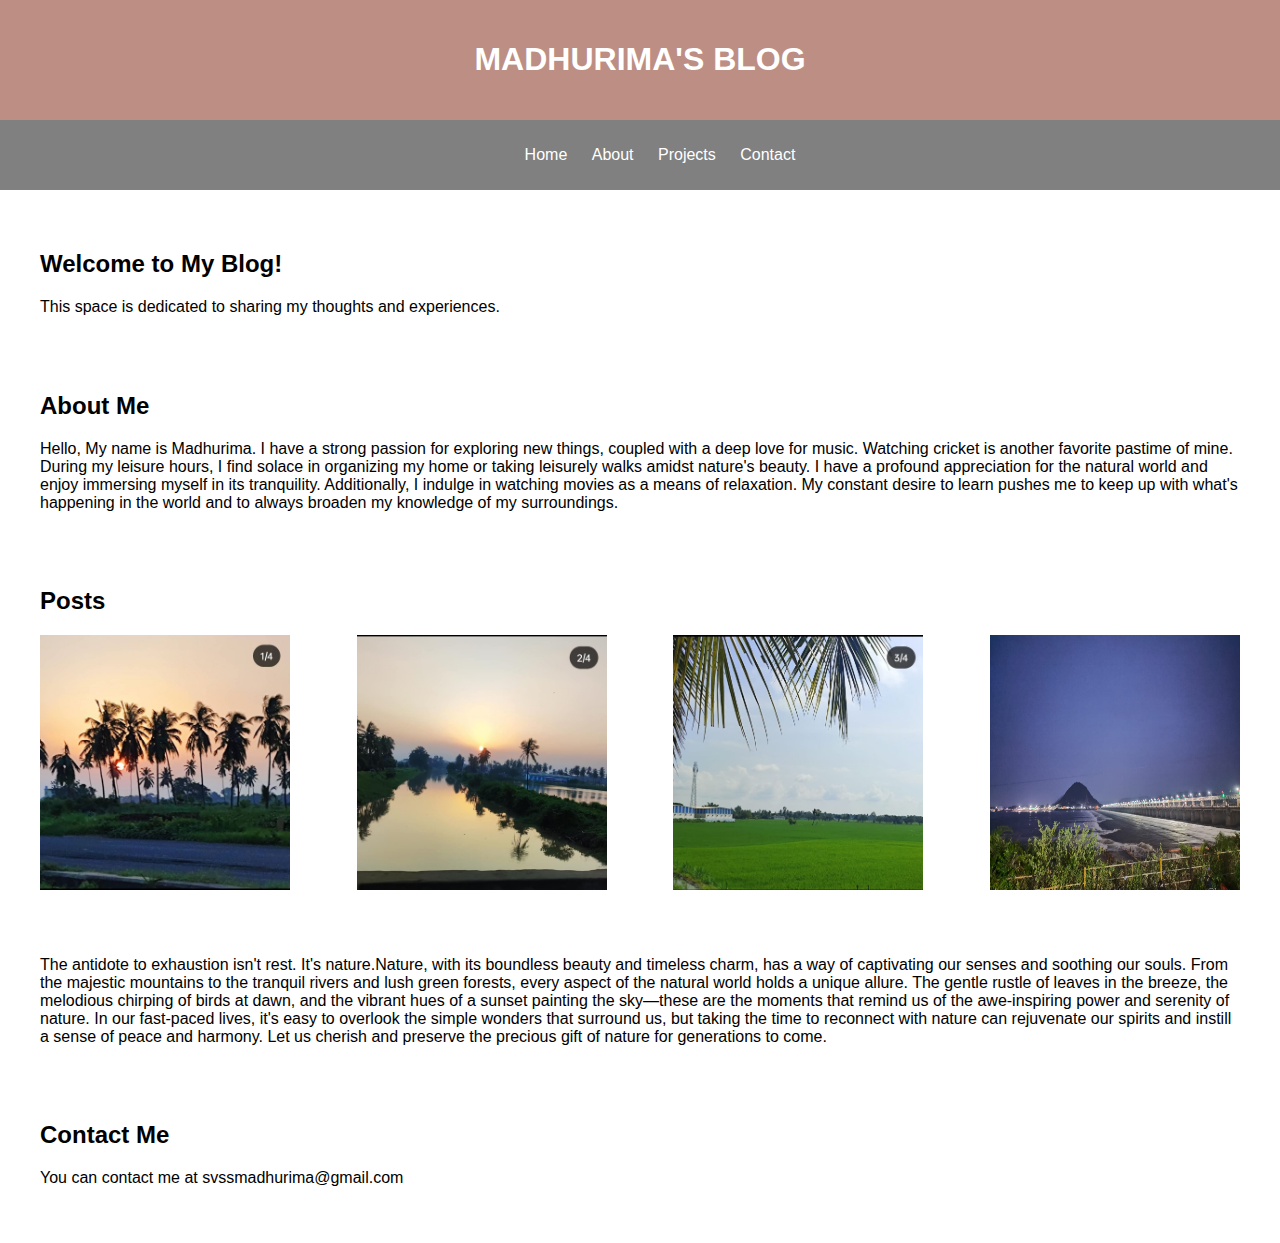
==== index.html @ e5ab7476 "Create index.html" ====
<!DOCTYPE html>
<html lang="en">
<head>
    <meta charset="UTF-8">
    <meta name="viewport" content="width=device-width, initial-scale=1.0">
    <title>My Personal Blog</title>
    <link rel="stylesheet" href="styles.css">
</head>
<body>
    <header>
        <h1> MADHURIMA'S BLOG</h1>
    </header>
    <nav>
       <ul>
        <a href="#">Home</a>
        <a href="about.html">About</a>
        <a href="project.html">Projects</a>
        <a href="#contact">Contact</a>
       </ul>
    </nav>
    <section>
    <section id="#">
        <h2>Welcome to My Blog!</h2>
        <p>This space is dedicated to sharing my thoughts and experiences.</p>
    </section>
    <section id="about">
        <h2>About Me</h2>
        <p>Hello, My name is Madhurima. I have a strong passion for exploring new things, coupled with a deep love for music. Watching cricket is another favorite pastime of mine. During my leisure hours, I find solace in organizing my home or taking leisurely walks amidst nature's beauty. I have a profound appreciation for the natural world and enjoy immersing myself in its tranquility. Additionally, I indulge in watching movies as a means of relaxation. My constant desire to learn pushes me to keep up with what's happening in the world and to always broaden my knowledge of my surroundings.</p>
    </section>
<section id="image-section">
        <h2>Posts</h2>
        <div class="image-container">
    <img src="img2.jpeg" alt="image 1">
    <img src="img3.jpeg" alt="image 2">
    <img src="img1.jpeg" alt="image 3">
    <img src="img4.jpeg" alt="image 4">
</div>

<div>
<p>The antidote to exhaustion isn't rest. It's nature.Nature, with its boundless beauty and timeless charm, has a way of captivating our senses and soothing our souls. From the majestic mountains to the tranquil rivers and lush green forests, every aspect of the natural world holds a unique allure. The gentle rustle of leaves in the breeze, the melodious chirping of birds at dawn, and the vibrant hues of a sunset painting the sky—these are the moments that remind us of the awe-inspiring power and serenity of nature. In our fast-paced lives, it's easy to overlook the simple wonders that surround us, but taking the time to reconnect with nature can rejuvenate our spirits and instill a sense of peace and harmony. Let us cherish and preserve the precious gift of nature for generations to come.</p>
</div>
    </section>
<section id="contact">
<h2>Contact Me</h2>
<p> You can contact me at svssmadhurima@gmail.com</p>
</section>
</body>
</html>
---- styles.css ----
body {
            font-family: Arial, sans-serif;
            margin: 0;
            padding: 0;
        }
        header {
            background-color:#BD8E83 ;
            color: #fff;
            padding: 20px;
            text-align: center;
        }
        nav {
            background-color:grey ;
            color: #fff;
            padding: 10px;
            text-align: center;
        }
        nav a {
            text-decoration: none;
            color: #fff;
            margin: 0 10px;
        }
        nav a:hover {
            text-decoration: underline;
        }
        section {
            padding: 20px;
        }
       .image-container {
    display: flex;
    flex-wrap: wrap;
    justify-content: space-between; /* Distribute images evenly */
}

.image-container img {
    width: 250px; /* Each image takes up 50% of the container width with some spacing */
    margin-bottom: 50px; /* Adjust spacing between images */
}
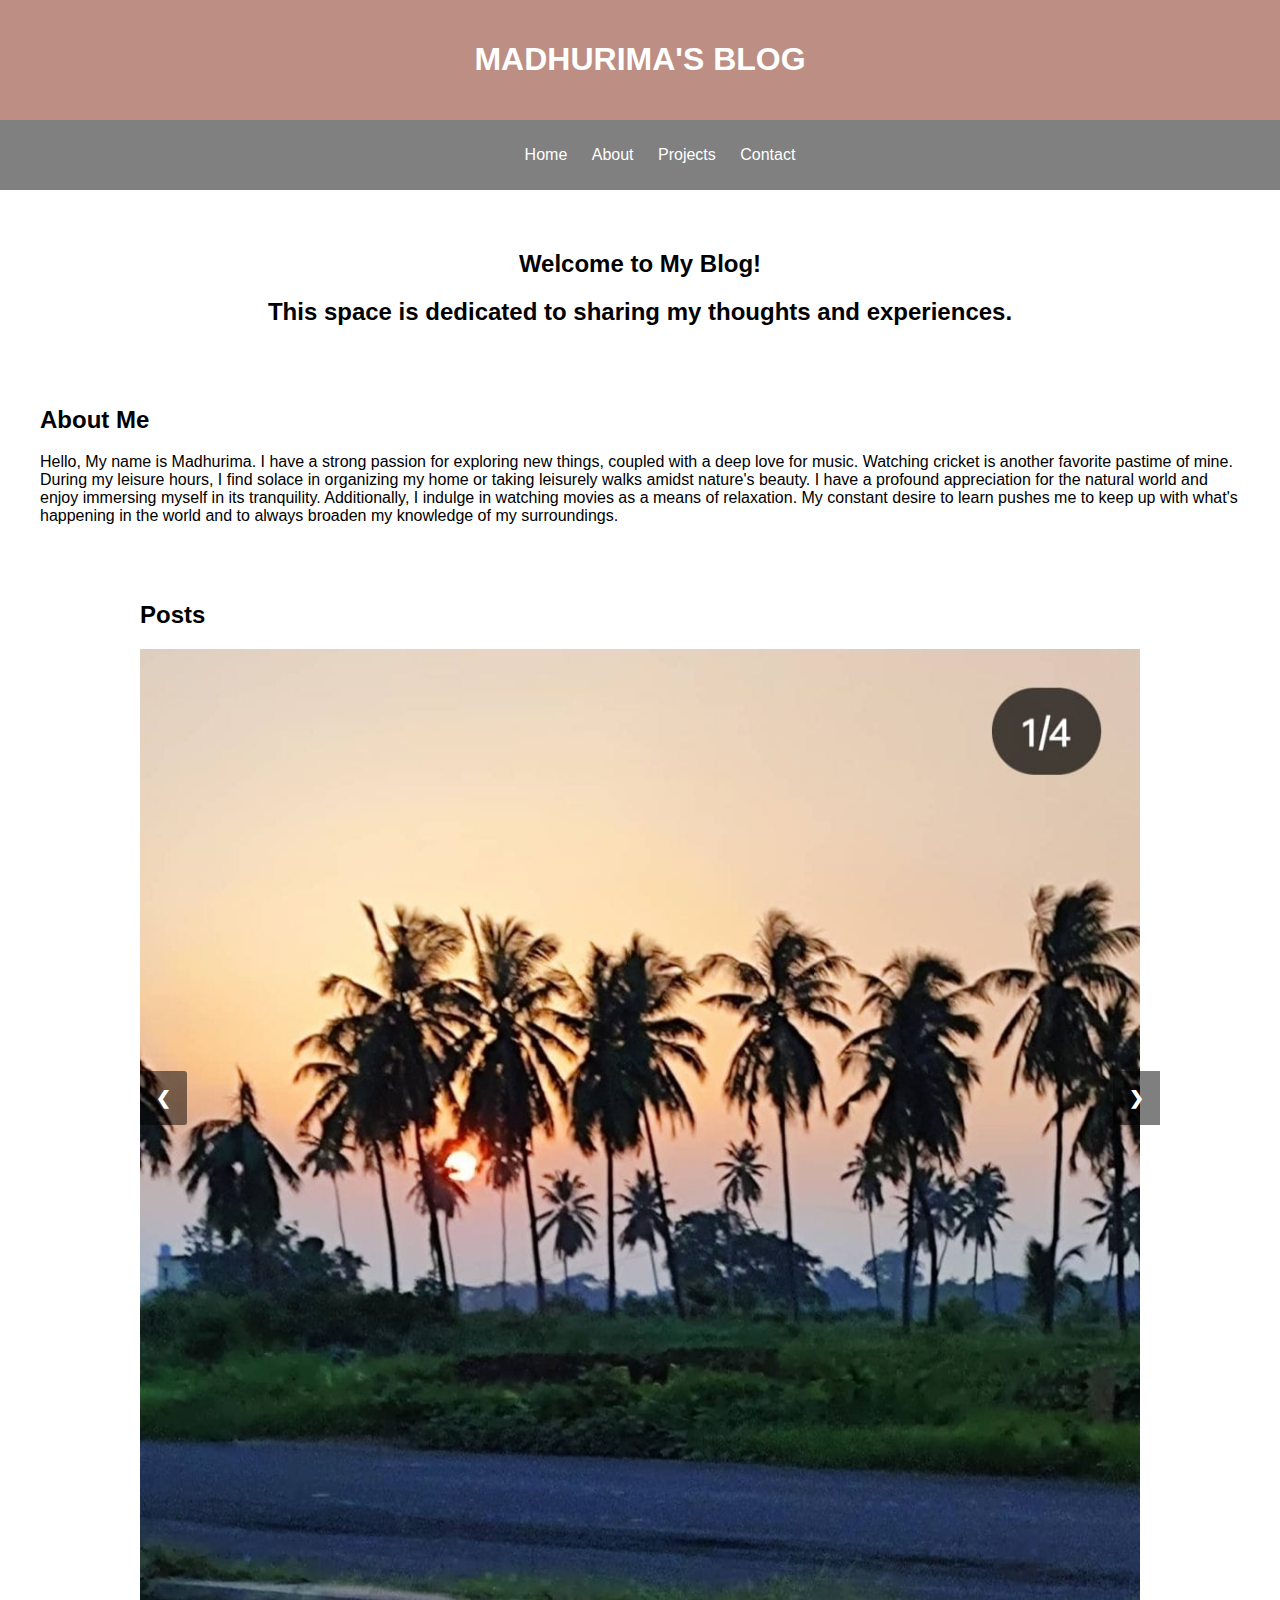
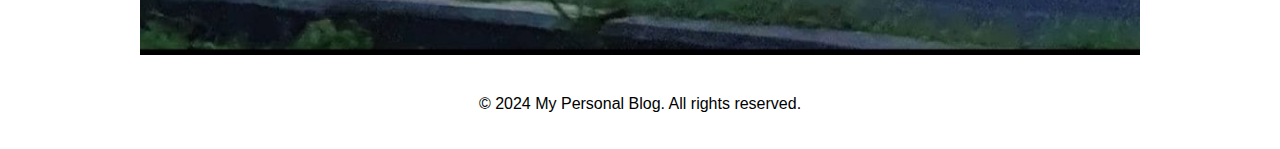
==== commit 5ed96ef0: "Update index.html" ====
--- a/index.html
+++ b/index.html
@@ -5,44 +5,126 @@
     <meta name="viewport" content="width=device-width, initial-scale=1.0">
     <title>My Personal Blog</title>
     <link rel="stylesheet" href="styles.css">
+    <style>
+        .slideshow-container {
+            max-width: 1000px;
+            position: relative;
+            margin: auto;
+        }
+
+        .image-slide {
+            display: none;
+            width: 100%;
+        }
+
+        .image-slide img {
+            width: 100%;
+        }
+
+        .prev, .next {
+            cursor: pointer;
+            position: absolute;
+            top: 50%;
+            transform: translateY(-50%);
+            width: auto;
+            padding: 16px;
+            margin-top: -22px;
+            color: white;
+            font-weight: bold;
+            font-size: 18px;
+            transition: 0.6s ease;
+            border-radius: 0 3px 3px 0;
+            background-color: rgba(0, 0, 0, 0.5);
+        }
+
+        .next {
+            right: 0;
+            border-radius: 3px 0 0 3px;
+        }
+
+        .prev:hover, .next:hover {
+            background-color: rgba(0, 0, 0, 0.8);
+        }
+
+        .text {
+            color: #f2f2f2;
+            font-size: 15px;
+            padding: 8px 12px;
+            position: absolute;
+            bottom: 8px;
+            width: 100%;
+            text-align: center;
+        }
+    </style>
 </head>
 <body>
     <header>
         <h1> MADHURIMA'S BLOG</h1>
     </header>
     <nav>
-       <ul>
-        <a href="#">Home</a>
-        <a href="about.html">About</a>
-        <a href="project.html">Projects</a>
-        <a href="#contact">Contact</a>
-       </ul>
+        <ul>
+            <a href="#">Home</a>
+            <a href="about.html">About</a>
+            <a href="project.html">Projects</a>
+            <a href="contact.html">Contact</a>
+        </ul>
     </nav>
     <section>
-    <section id="#">
-        <h2>Welcome to My Blog!</h2>
-        <p>This space is dedicated to sharing my thoughts and experiences.</p>
-    </section>
-    <section id="about">
-        <h2>About Me</h2>
-        <p>Hello, My name is Madhurima. I have a strong passion for exploring new things, coupled with a deep love for music. Watching cricket is another favorite pastime of mine. During my leisure hours, I find solace in organizing my home or taking leisurely walks amidst nature's beauty. I have a profound appreciation for the natural world and enjoy immersing myself in its tranquility. Additionally, I indulge in watching movies as a means of relaxation. My constant desire to learn pushes me to keep up with what's happening in the world and to always broaden my knowledge of my surroundings.</p>
-    </section>
-<section id="image-section">
-        <h2>Posts</h2>
-        <div class="image-container">
-    <img src="img2.jpeg" alt="image 1">
-    <img src="img3.jpeg" alt="image 2">
-    <img src="img1.jpeg" alt="image 3">
-    <img src="img4.jpeg" alt="image 4">
-</div>
+        <section id="background">
+            <h2><center>Welcome to My Blog!</center></h2>
+            <h2><center>This space is dedicated to sharing my thoughts and experiences.</center></h2>
+        </section>
+        <section id="about">
+            <h2>About Me</h2>
+            <p>Hello, My name is Madhurima. I have a strong passion for exploring new things, coupled with a deep love for music. Watching cricket is another favorite pastime of mine. During my leisure hours, I find solace in organizing my home or taking leisurely walks amidst nature's beauty. I have a profound appreciation for the natural world and enjoy immersing myself in its tranquility. Additionally, I indulge in watching movies as a means of relaxation. My constant desire to learn pushes me to keep up with what's happening in the world and to always broaden my knowledge of my surroundings.</p>
+        </section>
+        <section id="image-section" class="slideshow-container">
+            <h2>Posts</h2>
+            <div class="image-slide fade">
+                <img src="img2.jpeg" alt="image 1">
+            </div>
+            <div class="image-slide fade">
+                <img src="img3.jpeg" alt="image 2">
+            </div>
+            <div class="image-slide fade">
+                <img src="img1.jpeg" alt="image 3">
+            </div>
+            <div class="image-slide fade">
+                <img src="img4.jpeg" alt="image 4">
+            </div>
+            <a class="prev" onclick="plusSlides(-1)">&#10094;</a>
+            <a class="next" onclick="plusSlides(1)">&#10095;</a>
+        </section>
+        
+    
+    <script>
+        var slideIndex = 0;
+        showSlides();
 
+        function showSlides() {
+            var i;
+            var slides = document.getElementsByClassName("image-slide");
+            for (i = 0; i < slides.length; i++) {
+                slides[i].style.display = "none";
+            }
+            slideIndex++;
+            if (slideIndex > slides.length) { slideIndex = 1 }
+            slides[slideIndex - 1].style.display = "block";
+            setTimeout(showSlides, 2000); // Change image every 2 seconds
+        }
+
+        function plusSlides(n) {
+            showSlides(slideIndex += n);
+        }
+    
+
+    </script>
 <div>
-<p>The antidote to exhaustion isn't rest. It's nature.Nature, with its boundless beauty and timeless charm, has a way of captivating our senses and soothing our souls. From the majestic mountains to the tranquil rivers and lush green forests, every aspect of the natural world holds a unique allure. The gentle rustle of leaves in the breeze, the melodious chirping of birds at dawn, and the vibrant hues of a sunset painting the sky—these are the moments that remind us of the awe-inspiring power and serenity of nature. In our fast-paced lives, it's easy to overlook the simple wonders that surround us, but taking the time to reconnect with nature can rejuvenate our spirits and instill a sense of peace and harmony. Let us cherish and preserve the precious gift of nature for generations to come.</p>
-</div>
-    </section>
-<section id="contact">
-<h2>Contact Me</h2>
-<p> You can contact me at svssmadhurima@gmail.com</p>
-</section>
+    <footer class="footer">
+        <p><center>&copy; 2024 My Personal Blog. All rights reserved.</center></p>
+    
+    </footer> 
+    </div>
 </body>
+
 </html>
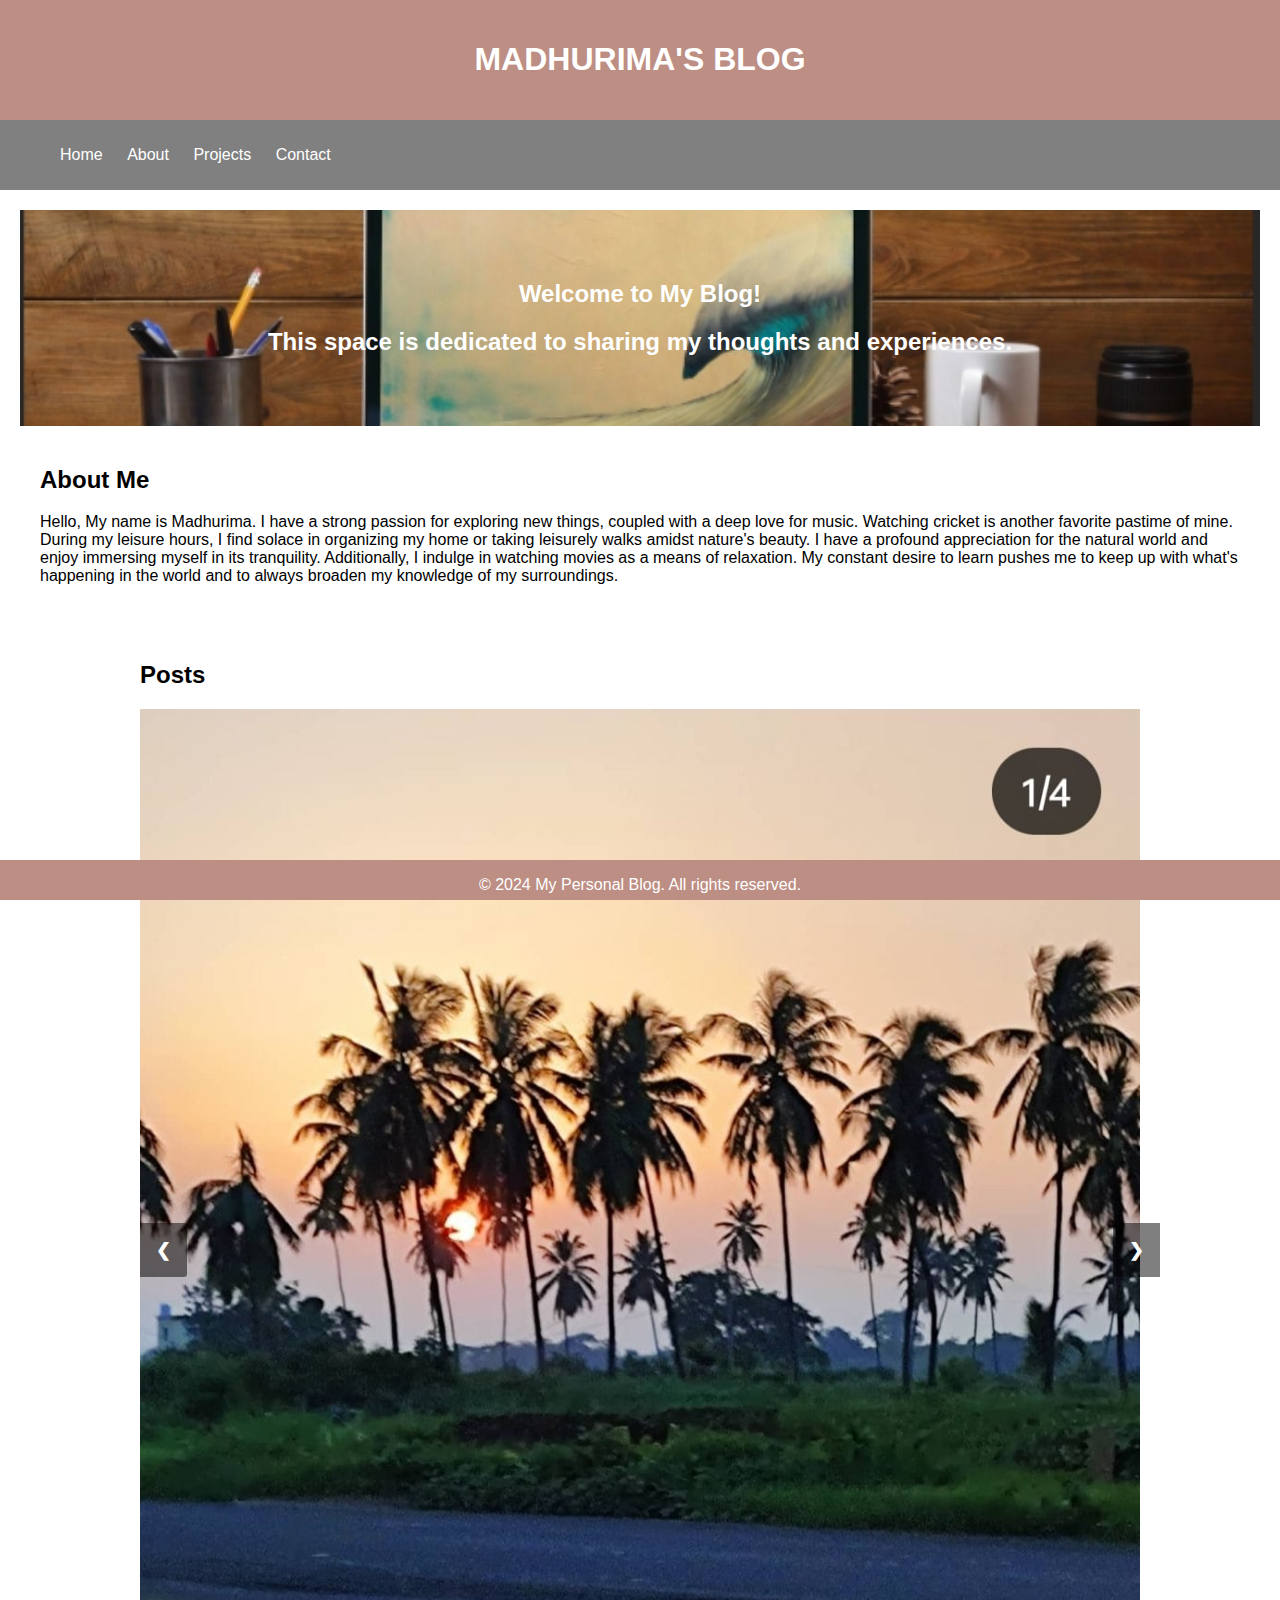
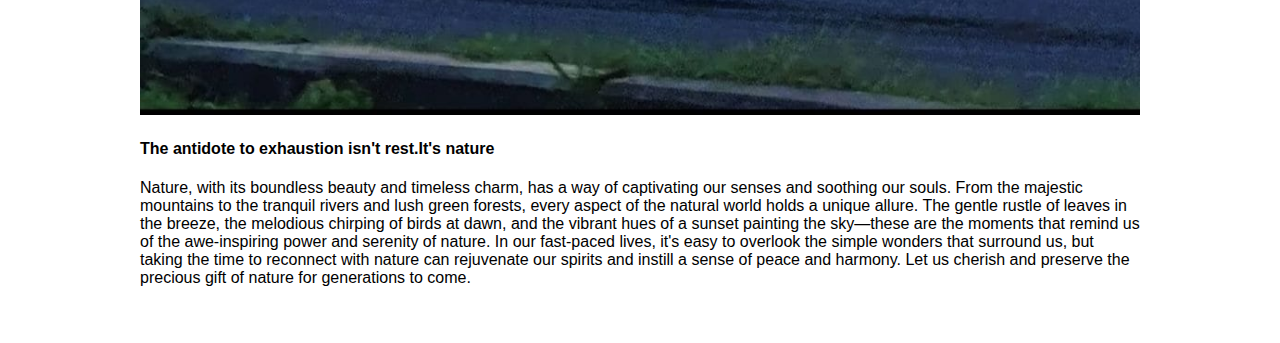
==== commit d910f0c1: "Update index.html" ====
--- a/index.html
+++ b/index.html
@@ -94,6 +94,9 @@
             </div>
             <a class="prev" onclick="plusSlides(-1)">&#10094;</a>
             <a class="next" onclick="plusSlides(1)">&#10095;</a>
+            <h4>The antidote to exhaustion isn't rest.It's nature</h4>
+        <p>Nature, with its boundless beauty and timeless charm, has a way of captivating our senses and soothing our souls. From the majestic mountains to the tranquil rivers and lush green forests, every aspect of the natural world holds a unique allure. The gentle rustle of leaves in the breeze, the melodious chirping of birds at dawn, and the vibrant hues of a sunset painting the sky—these are the moments that remind us of the awe-inspiring power and serenity of nature. In our fast-paced lives, it's easy to overlook the simple wonders that surround us, but taking the time to reconnect with nature can rejuvenate our spirits and instill a sense of peace and harmony. Let us cherish and preserve the precious gift of nature for generations to come.</p>
+    
         </section>
         
     
--- a/styles.css
+++ b/styles.css
@@ -2,6 +2,7 @@
             font-family: Arial, sans-serif;
             margin: 0;
             padding: 0;
+            
         }
         header {
             background-color:#BD8E83 ;
@@ -13,7 +14,7 @@
             background-color:grey ;
             color: #fff;
             padding: 10px;
-            text-align: center;
+            text-align: left;
         }
         nav a {
             text-decoration: none;
@@ -26,6 +27,15 @@
         section {
             padding: 20px;
         }
+        #background {
+            background-image: url('back.jpeg');
+            background-size: cover;
+            background-repeat: no-repeat;
+            background-position: center;
+            /* Additional styles for the section */
+            padding: 50px;
+            color: white;
+        }
        .image-container {
     display: flex;
     flex-wrap: wrap;
@@ -33,8 +43,27 @@
 }
 
 .image-container img {
-    width: 250px; /* Each image takes up 50% of the container width with some spacing */
+    width: 200px; /* Each image takes up 50% of the container width with some spacing */
     margin-bottom: 50px; /* Adjust spacing between images */
 }
+.container {
+    max-width: 1200px; /* Adjust as needed */
+    margin: 0 auto;
+    padding: 20px;
+}
+#content {
+    margin-top: 20px;
+}
 
-  +
+  .footer {
+    position: fixed;
+    bottom: 0;
+    left: 0;
+    width: 100%;
+    height: 40px;
+    background-color: #BD8E83;
+    color: #fff;
+    
+    
+  }
